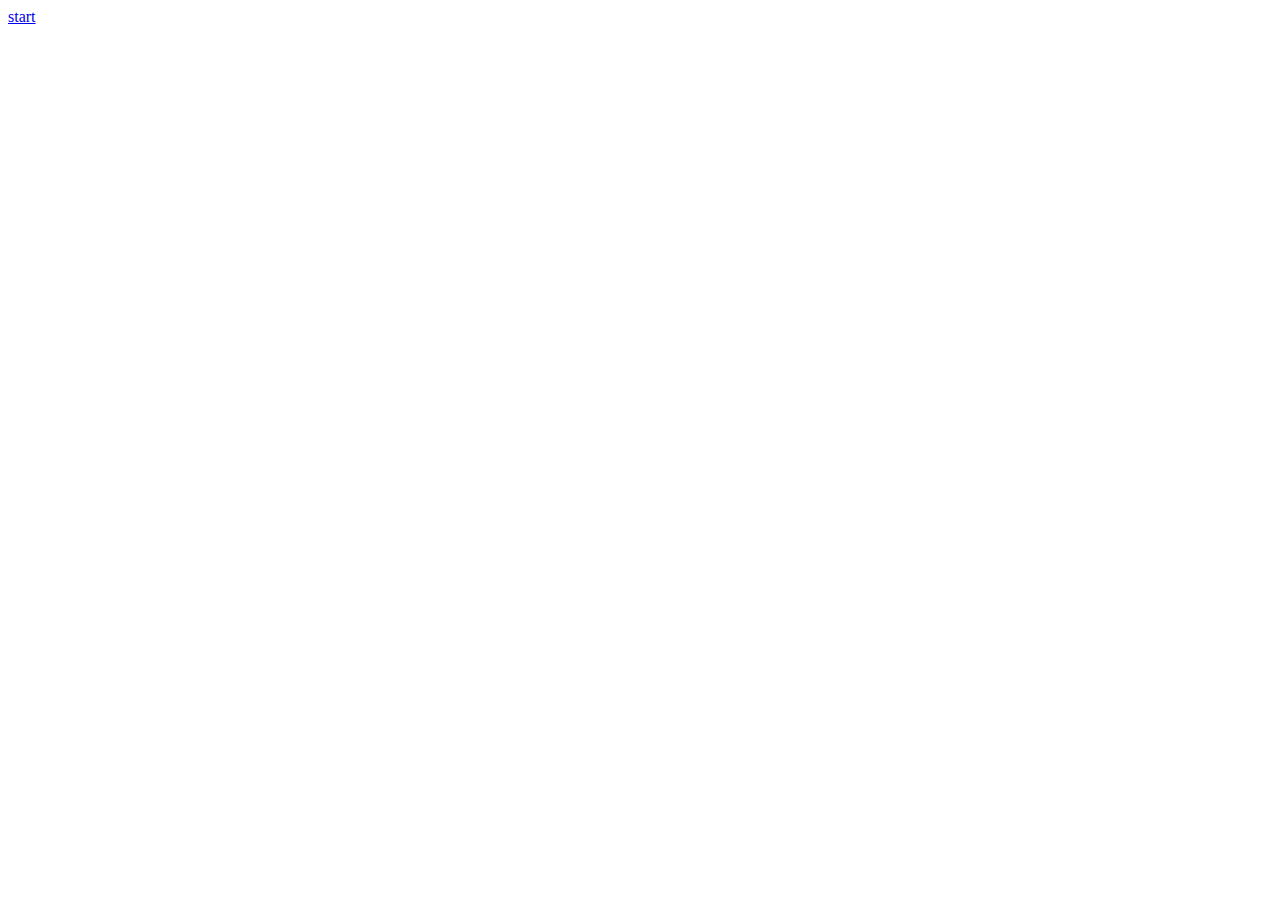
==== omoss.html @ 41fc0ff0 "secondcommit" ====
<!DOCTYPE html>
<html lang="en">
<head>
    <meta charset="UTF-8">
    <meta name="viewport" content="width=device-width, initial-scale=1.0">
    <title>Document</title>
    <link rel="stylesheet" href="css/style.css">
</head>
<body>
    <a href="index.html">start</a>
</body>
</html>
---- css/style.css ----
#container {
    display:grid;

    grid-template-areas:
    'hd hd hd hd hd hd'
    'sc sc sc sc sc sc'
    'mn mn mn mn mn mn'
    'mn mn mn mn mn mn'
    'sc sc sc sc sc sc'
}

header{
    grid-area: hd;
}

main{
    grid-area: mn;
}

section{
    grid-area: sc;
}
nav{
    
}
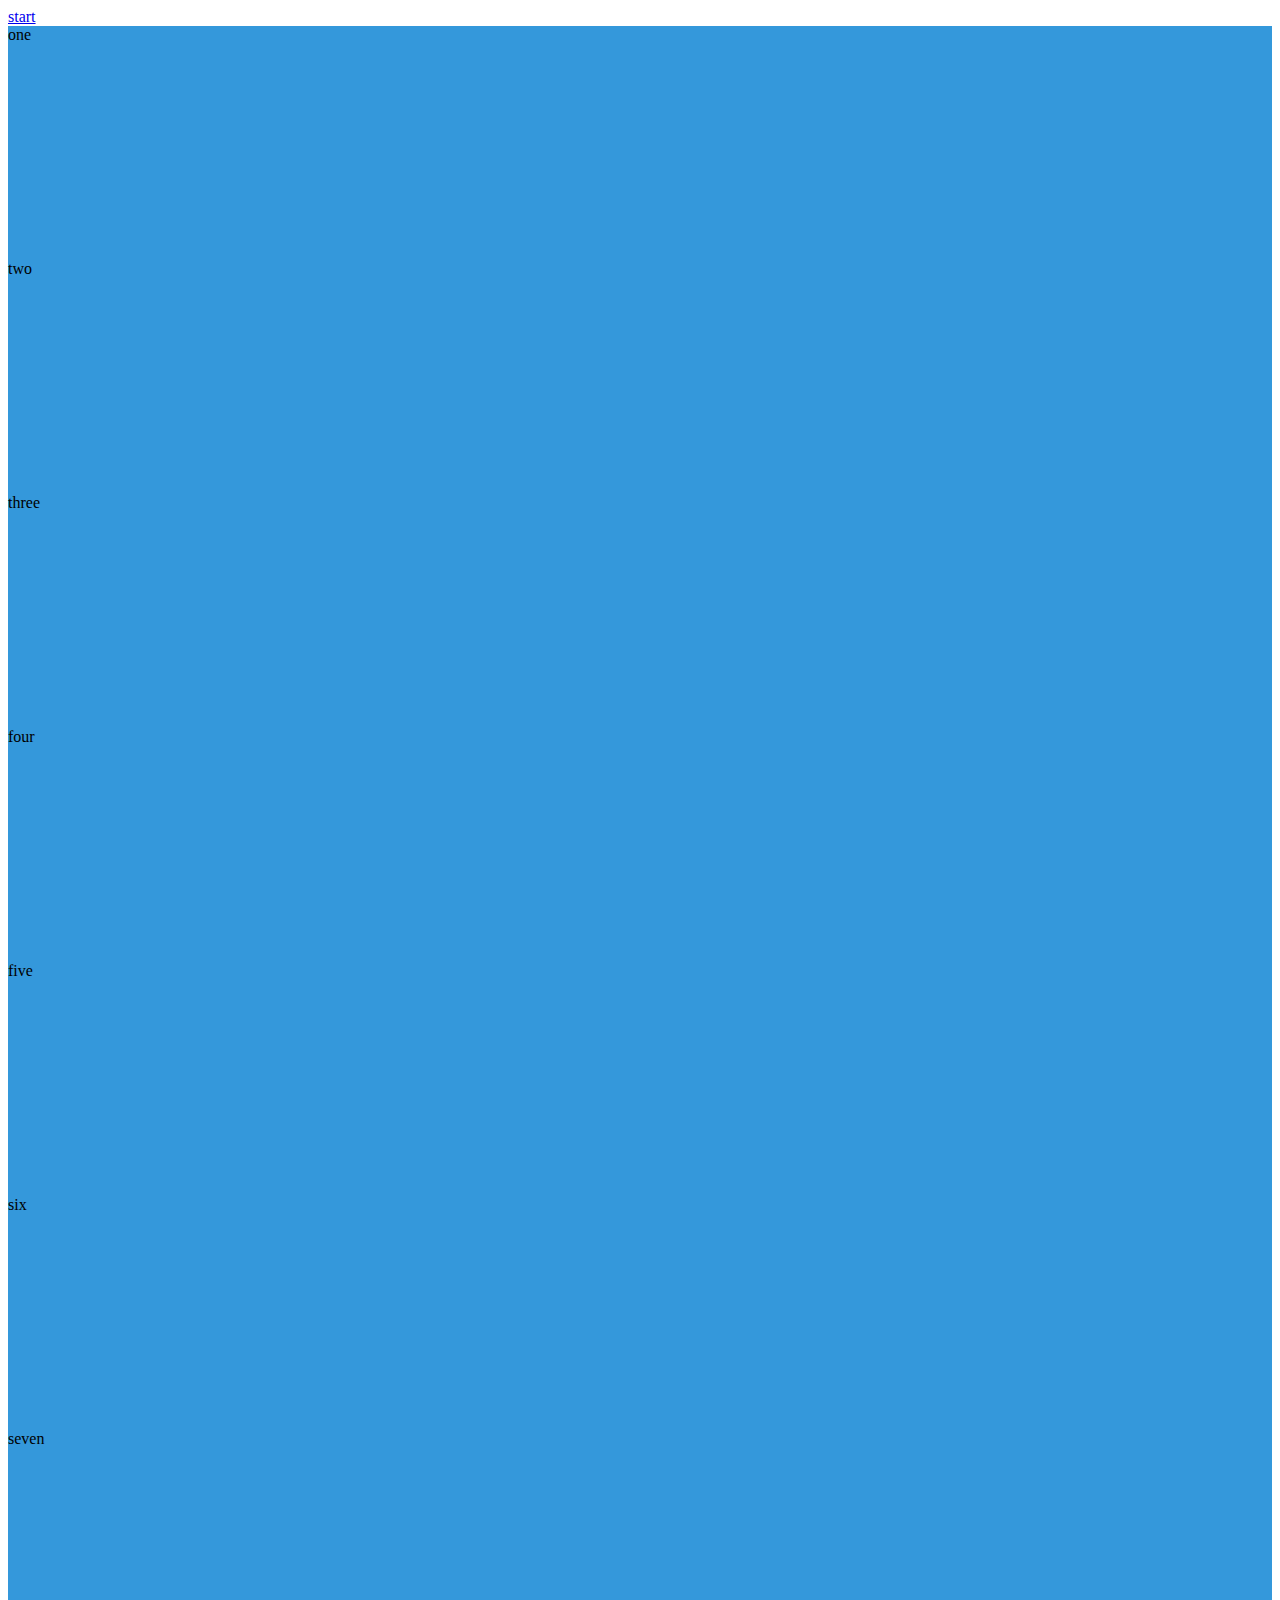
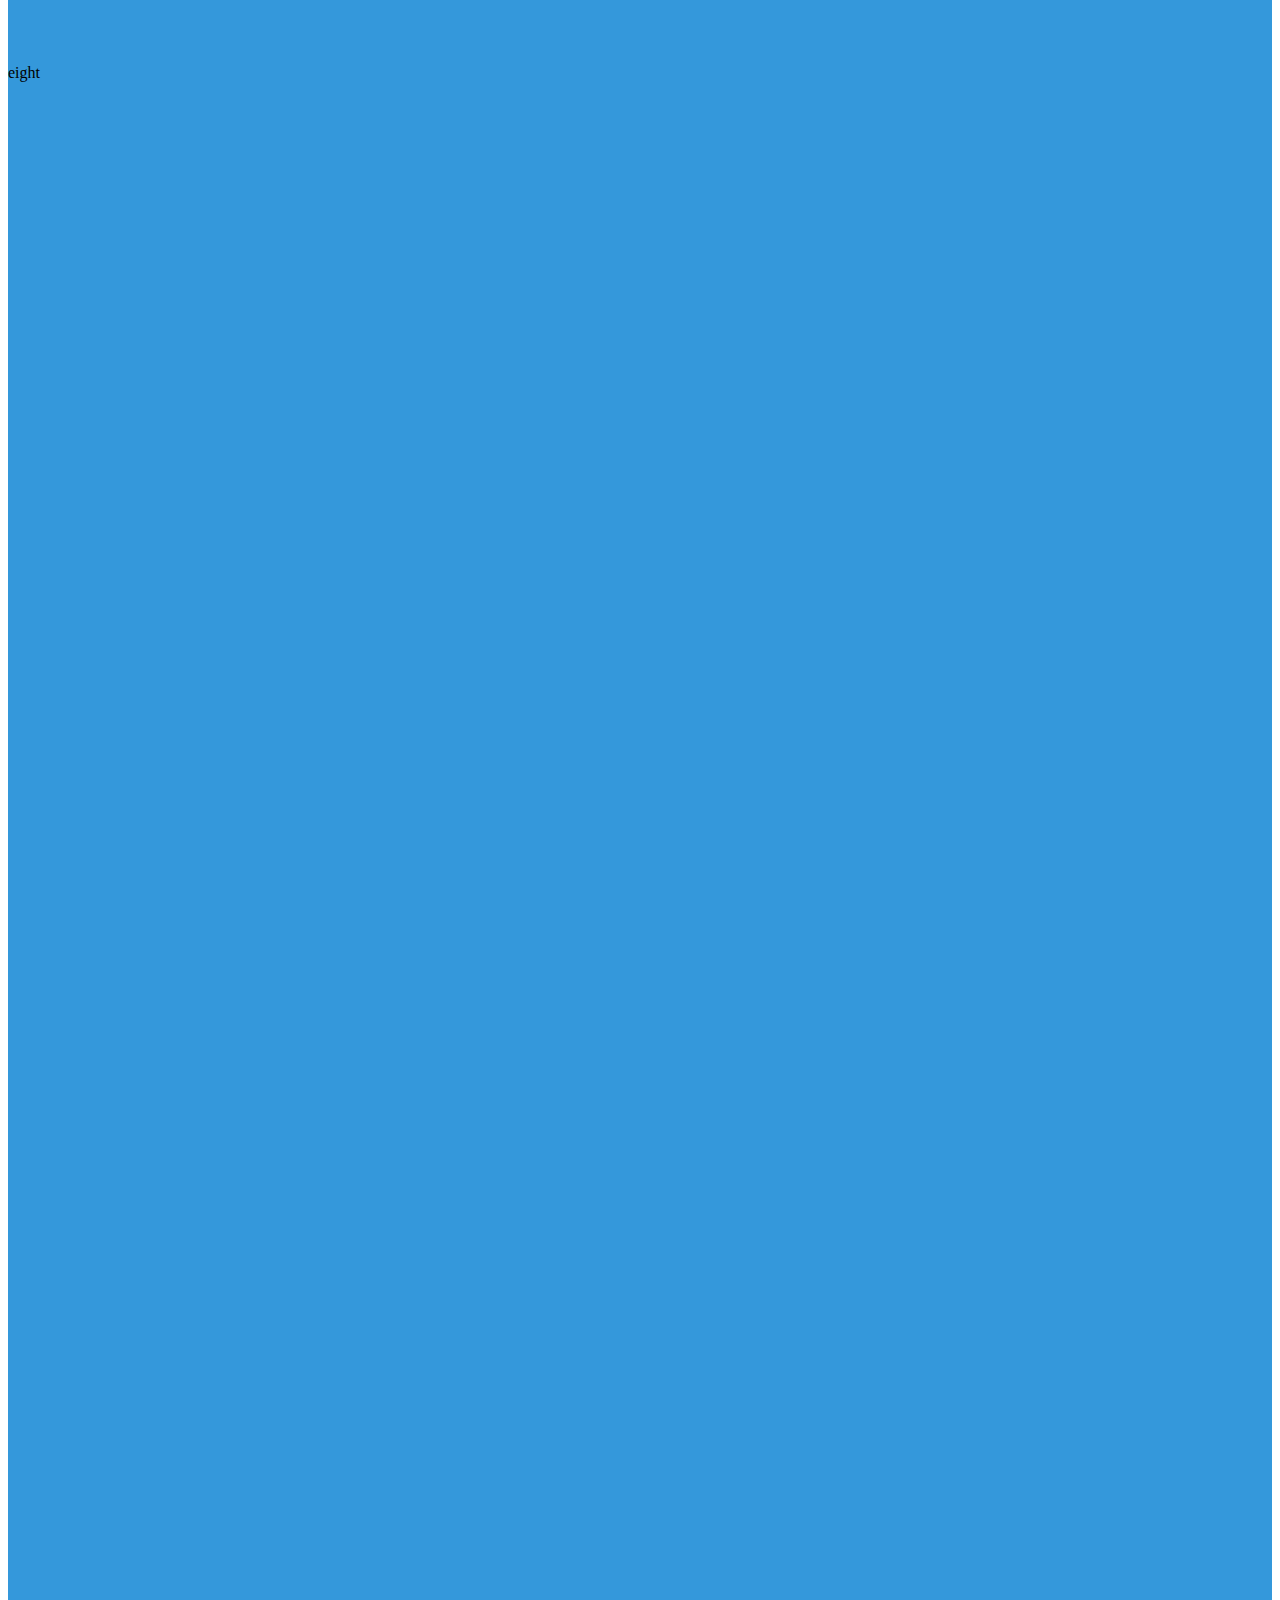
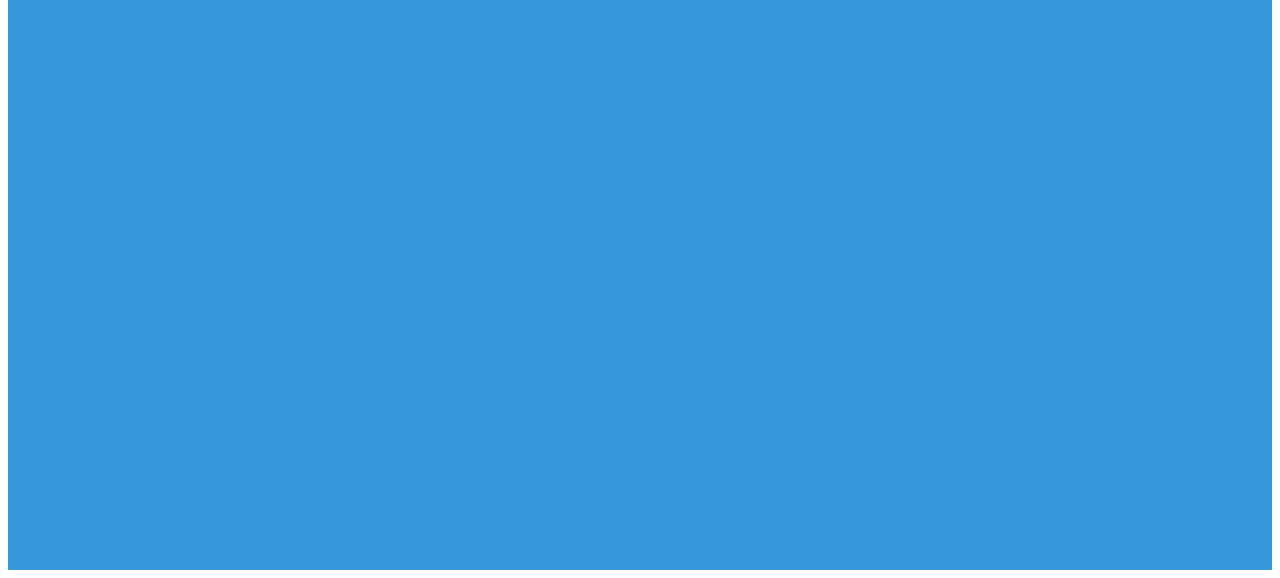
==== commit fe64c16c: "twelvth commit" ====
--- a/omoss.html
+++ b/omoss.html
@@ -8,5 +8,26 @@
 </head>
 <body>
     <a href="index.html">start</a>
+
+<div class="omosscontainer"></div>
+
+<section class="one" <h3>one</h3></section>
+<section class="two" <h3>two</h3></section>
+<section class="three" <h3>three</h3></section>
+<section class="four" <h3>four</h3></section>
+<section class="five" <h3>five</h3></section>
+<section class="six" <h3>six</h3></section>
+<section class="seven" <h3>seven</h3></section>
+<section class="eight" <h3>eight</h3></section>
+
+<section class="one" id="img1" class="img"></section>
+<section class="two" id="img2" class="img"></section>
+<section class="three" id="img3" class="img"></section>
+<section class="four" id="img4" class="img"></section>
+<section class="five" id="img5" class="img"></section>
+<section class="six" id="img6" class="img"></section>
+<section class="seven" id="img7" class="img"></section>
+<section class="eight" id="img8" class="img"></section>
+
 </body>
 </html>--- a/css/style.css
+++ b/css/style.css
@@ -1,25 +1,117 @@
 #container {
     display:grid;
-
+    min-height: 100vh;
     grid-template-areas:
     'hd hd hd hd hd hd'
     'sc sc sc sc sc sc'
     'mn mn mn mn mn mn'
     'mn mn mn mn mn mn'
-    'sc sc sc sc sc sc'
+
+    'ft ft ft ft ft ft';
+    
+    margin-right: auto;
+    margin-left: auto;
+    padding-right: 2vw;
+    padding-left: 2vw;
+    column-gap:1vh ;
+    row-gap:1vh ;
+    background-color:#1D3342;
+    
 }
 
 header{
     grid-area: hd;
+    background-color:#3498db;
+    max-height: 15vh;
+    width:100%;
+    display: flex;
 }
 
-main{
-    grid-area: mn;
+.headerbox{
+    justify-content:space-between;
+}
+nav{
+    max-height: fit-content;
+    margin: 5vw;
+    padding:5px; 
+    display: flex;
+    max-width: 50%;
+    
+}
+.navbox{
+    display: flex; justify-content: start; 
+    flex-direction: row; flex-wrap: wrap;
+    
+}
+section{
+    grid-area: sc;
+    background-color:#3498db;
+    height: 26vh;
+    width:100% ;
 }
 
-section{
-    grid-area: sc;
+main {
+    grid-area: mn;
+    background-color:#3498db;
+    height: 55vh;
+    width:100%;
 }
-nav{
+
+.mainbox{display: flex; flex-direction: row; flex-wrap: wrap; order: 2; flex: 2;
+
+}
+
+main>section3{height: fit-content;
+    max-width: 50%;
+    display: flex; 
+    flex:1; 
+    order: 2;
     
+    
+}
+main>section3{
+    
+}
+
+.droneimg{
+    max-height: 20vh;
+    max-width: 20vw;
+}
+
+.deliverybotimg{
+    max-height: 20vh;
+    max-width: 20vw;
+}
+
+.section3box{
+    display: flex;
+    flex-wrap: wrap;
+    align-self: center;
+    justify-content: center;
+}
+
+footer{
+    grid-area: ft;
+    background-color:#3498db;
+    height: 15vh;
+    width:100% ;
+}
+
+  footer > section2{
+    grid-area: sk;
+    background-color:#3498db;
+    width: 96%;
+    height: 10vh;
+}
+
+.omosscontainer{
+    grid-template-areas: 
+    'one two the four'
+    'one two the four'
+    'five six seven eight'
+    'five six seven eight';
+}
+
+img {
+
 }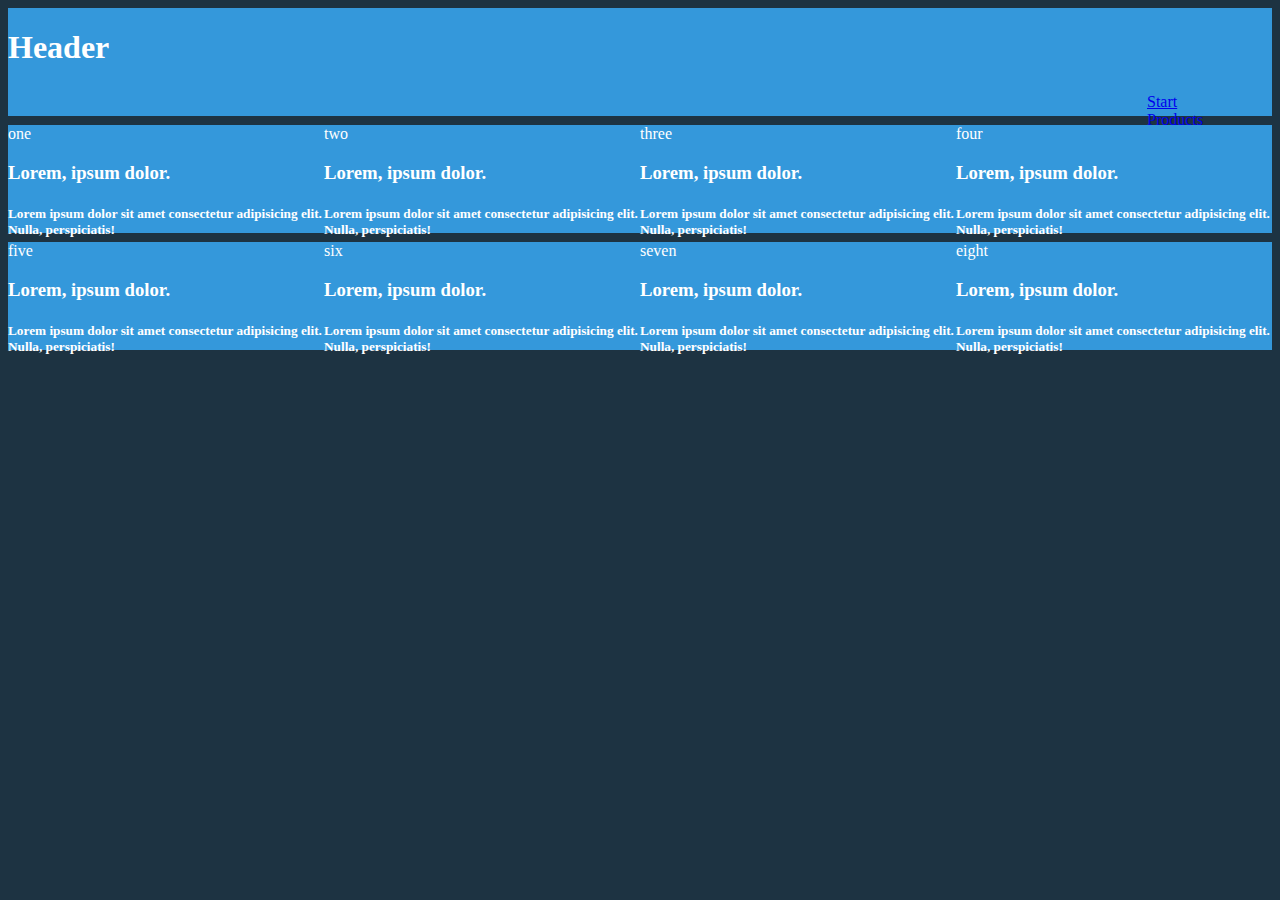
==== commit a5121c57: "thirteenthcommit" ====
--- a/omoss.html
+++ b/omoss.html
@@ -6,28 +6,40 @@
     <title>Document</title>
     <link rel="stylesheet" href="css/style.css">
 </head>
-<body>
-    <a href="index.html">start</a>
+<body class="omossbody">
 
-<div class="omosscontainer"></div>
+<div id="omosscontainer">
+    <header class="headerbox">
+        <h1>Header</h1>
+    <nav>
+      <ul>
+        <li class="navbox">
+          <a href="http://127.0.0.1:5500/kundenhar/index.html">Start </a>
+        </li>
+    
+        <li class="navbox">
+          <a href="http://127.0.0.1:5500/kundenhar/omoss.html">Products </a>
+        </li>
+    
+        <li class="navbox">
+          <a href="http://127.0.0.1:5500/kundenhar/third.html">Info </a>
+        </li>
+      </ul>
+    </nav>
+      </header>
 
-<section class="one" <h3>one</h3></section>
-<section class="two" <h3>two</h3></section>
-<section class="three" <h3>three</h3></section>
-<section class="four" <h3>four</h3></section>
-<section class="five" <h3>five</h3></section>
-<section class="six" <h3>six</h3></section>
-<section class="seven" <h3>seven</h3></section>
-<section class="eight" <h3>eight</h3></section>
 
-<section class="one" id="img1" class="img"></section>
-<section class="two" id="img2" class="img"></section>
-<section class="three" id="img3" class="img"></section>
-<section class="four" id="img4" class="img"></section>
-<section class="five" id="img5" class="img"></section>
-<section class="six" id="img6" class="img"></section>
-<section class="seven" id="img7" class="img"></section>
-<section class="eight" id="img8" class="img"></section>
 
+
+
+<section class="one" id="text1" class="text">one<h3>Lorem, ipsum dolor.</h3><h5>Lorem ipsum dolor sit amet consectetur adipisicing elit. Nulla, perspiciatis!</h5></section>
+<section class="two" id="text2" class="text">two<h3>Lorem, ipsum dolor.</h3><h5>Lorem ipsum dolor sit amet consectetur adipisicing elit. Nulla, perspiciatis!</h5></section>
+<section class="three" id="text3" class="text">three<h3>Lorem, ipsum dolor.</h3><h5>Lorem ipsum dolor sit amet consectetur adipisicing elit. Nulla, perspiciatis!</h5></section>
+<section class="four" id="text4" class="text">four<h3>Lorem, ipsum dolor.</h3><h5>Lorem ipsum dolor sit amet consectetur adipisicing elit. Nulla, perspiciatis!</h5></section>
+<section class="five" id="text5" class="text">five<h3>Lorem, ipsum dolor.</h3><h5>Lorem ipsum dolor sit amet consectetur adipisicing elit. Nulla, perspiciatis!</h5></section>
+<section class="six" id="text6" class="text">six<h3>Lorem, ipsum dolor.</h3><h5>Lorem ipsum dolor sit amet consectetur adipisicing elit. Nulla, perspiciatis!</h5></section>
+<section class="seven" id="text7" class="text">seven<h3>Lorem, ipsum dolor.</h3><h5>Lorem ipsum dolor sit amet consectetur adipisicing elit. Nulla, perspiciatis!</h5></section>
+<section class="eight" id="text8" class="text">eight<h3>Lorem, ipsum dolor.</h3><h5>Lorem ipsum dolor sit amet consectetur adipisicing elit. Nulla, perspiciatis!</h5></section>
+</div>
 </body>
 </html>--- a/css/style.css
+++ b/css/style.css
@@ -16,7 +16,7 @@
     column-gap:1vh ;
     row-gap:1vh ;
     background-color:#1D3342;
-    
+
 }
 
 header{
@@ -43,7 +43,7 @@
     flex-direction: row; flex-wrap: wrap;
     
 }
-section{
+.indexsection{
     grid-area: sc;
     background-color:#3498db;
     height: 26vh;
@@ -104,14 +104,49 @@
     height: 10vh;
 }
 
-.omosscontainer{
+#omosscontainer{
+    display: grid;
+
     grid-template-areas: 
-    'one two the four'
-    'one two the four'
-    'five six seven eight'
+    'hd hd hd hd'
+    'one two three four'
+    'img1 img2 img3 img4'
     'five six seven eight';
+    grid-template-columns: 25% 25% 25% 25%;
+    grid-template-rows: 25% 25% 25% 25%;
+    row-gap: 1vh;
 }
 
-img {
+.omossbody {
+    color: white;
+    background-color: #1D3342;
+}
 
+.one {
+    background-color: #3498db;
+}
+
+.two {
+    background-color: #3498db;
+}
+.three {
+    background-color: #3498db;
+}
+.four {
+    background-color: #3498db;
+}
+.five {
+    background-color: #3498db;
+}
+.six {
+    background-color: #3498db;
+}
+.seven {
+    background-color: #3498db;
+}
+.eight {
+    background-color: #3498db;
+}
+.img{
+    
 }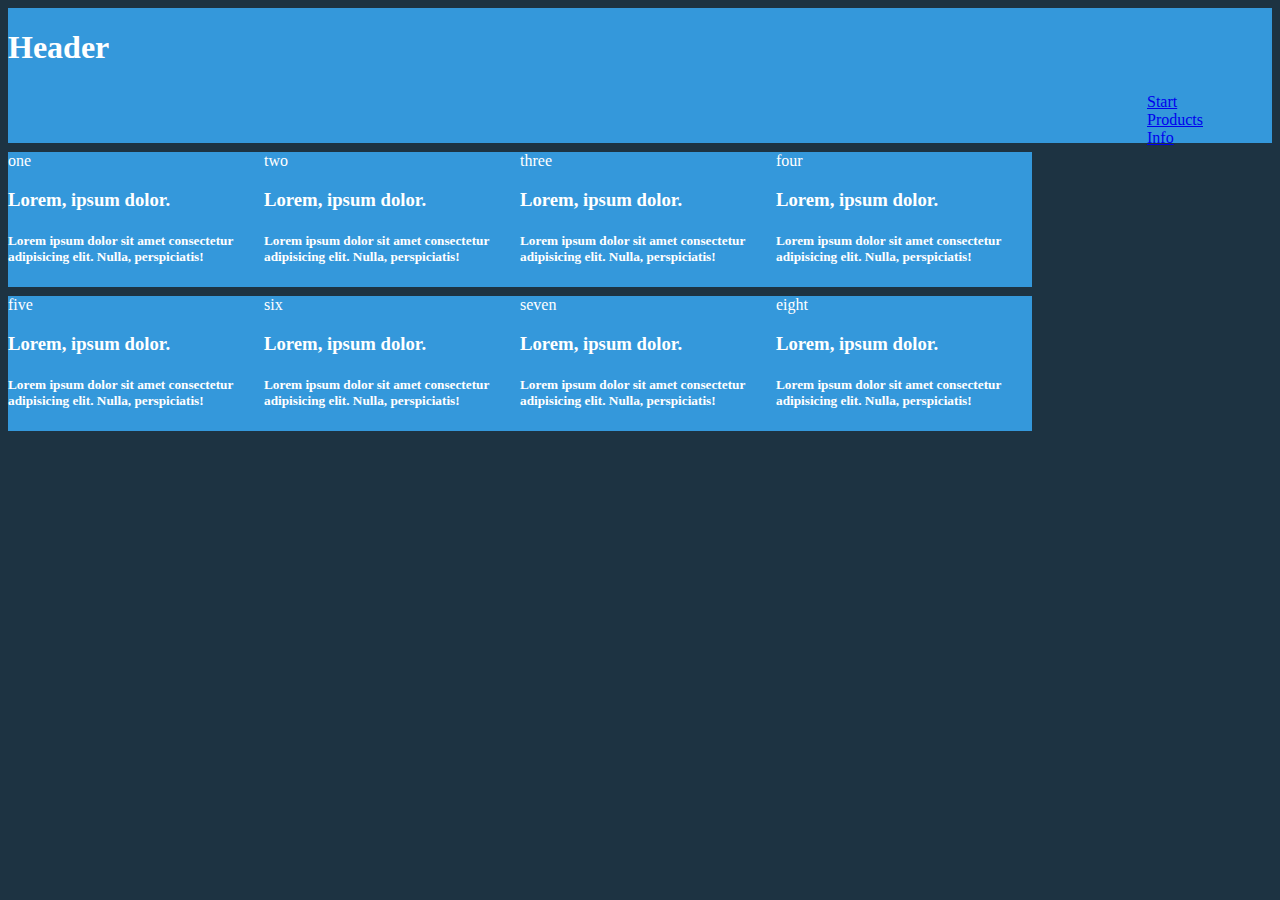
==== commit ce09c381: "fourteenthcommit" ====
--- a/omoss.html
+++ b/omoss.html
@@ -13,15 +13,15 @@
         <h1>Header</h1>
     <nav>
       <ul>
-        <li class="navbox">
+        <li class="navbox" id="kundenhar">
           <a href="http://127.0.0.1:5500/kundenhar/index.html">Start </a>
         </li>
     
-        <li class="navbox">
+        <li class="navbox" id="products">
           <a href="http://127.0.0.1:5500/kundenhar/omoss.html">Products </a>
         </li>
     
-        <li class="navbox">
+        <li class="navbox" id="info">
           <a href="http://127.0.0.1:5500/kundenhar/third.html">Info </a>
         </li>
       </ul>
@@ -31,6 +31,15 @@
 
 
 
+
+<section class="one" id="img1" class="img"></section>
+<section class="two" id="img2" class="img"></section>
+<section class="three" id="img3" class="img"></section>
+<section class="four" id="img4" class="img"></section>
+<section class="five" id="img5" class="img"></section>
+<section class="six" id="img6" class="img"></section>
+<section class="seven" id="img7" class="img"><img ></section>
+<section class="eight" id="img8" class="img"></section>
 
 <section class="one" id="text1" class="text">one<h3>Lorem, ipsum dolor.</h3><h5>Lorem ipsum dolor sit amet consectetur adipisicing elit. Nulla, perspiciatis!</h5></section>
 <section class="two" id="text2" class="text">two<h3>Lorem, ipsum dolor.</h3><h5>Lorem ipsum dolor sit amet consectetur adipisicing elit. Nulla, perspiciatis!</h5></section>
--- a/css/style.css
+++ b/css/style.css
@@ -104,9 +104,14 @@
     height: 10vh;
 }
 
+.omossbody {
+    color: white;
+    background-color: #1D3342;
+}
 #omosscontainer{
     display: grid;
-
+    display: flex;
+    flex-wrap: wrap;
     grid-template-areas: 
     'hd hd hd hd'
     'one two three four'
@@ -115,38 +120,50 @@
     grid-template-columns: 25% 25% 25% 25%;
     grid-template-rows: 25% 25% 25% 25%;
     row-gap: 1vh;
+    flex-direction: row;
 }
 
-.omossbody {
-    color: white;
-    background-color: #1D3342;
-}
+
 
 .one {
     background-color: #3498db;
+    max-width: 20vw;
+    grid-area:one;
 }
 
 .two {
     background-color: #3498db;
+    max-width: 20vw;
+    grid-area:two;
 }
 .three {
     background-color: #3498db;
+    max-width: 20vw;
+    grid-area: three;
 }
 .four {
     background-color: #3498db;
+    max-width: 20vw;
+    grid-area: four;
 }
 .five {
     background-color: #3498db;
+    max-width: 20vw;
+    grid-area: five;
 }
 .six {
     background-color: #3498db;
+    max-width: 20vw;
+    grid-area: six;
 }
 .seven {
     background-color: #3498db;
+    max-width: 20vw;
+    grid-area: seven;
 }
+
 .eight {
     background-color: #3498db;
-}
-.img{
-    
+    max-width: 20vw;
+    grid-area: eight;
 }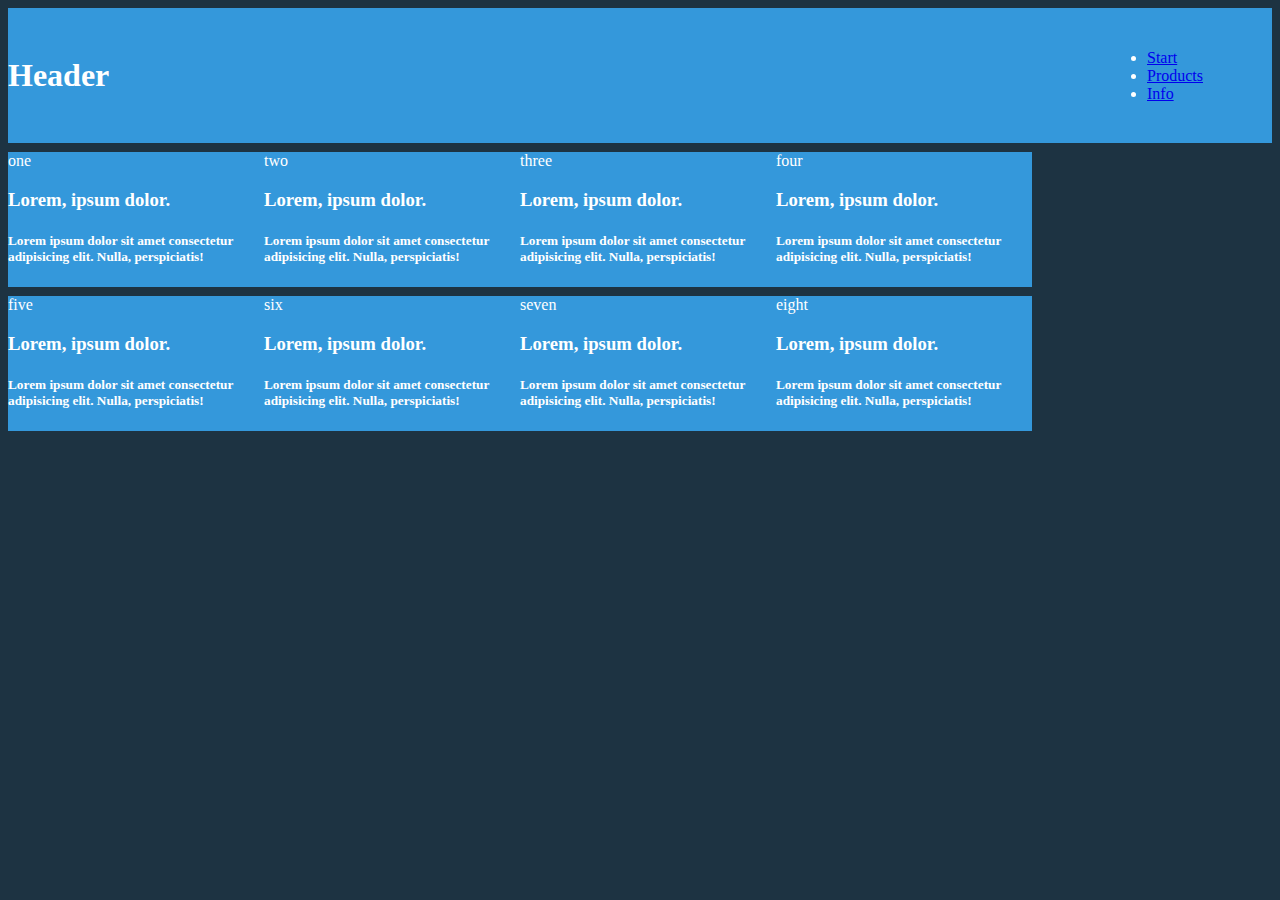
==== commit a9f43295: "fifteenthcommit" ====
--- a/omoss.html
+++ b/omoss.html
@@ -11,9 +11,9 @@
 <div id="omosscontainer">
     <header class="headerbox">
         <h1>Header</h1>
-    <nav>
+    <nav class="nav">
       <ul>
-        <li class="navbox" id="kundenhar">
+        <li class="navbox" id="start">
           <a href="http://127.0.0.1:5500/kundenhar/index.html">Start </a>
         </li>
     
--- a/css/style.css
+++ b/css/style.css
@@ -1,3 +1,5 @@
+@import url('https://fonts.googleapis.com/css2?family=Cinzel&family=Genos:ital,wght@1,300&family=Noto+Sans:ital,wght@0,100;0,300;1,100&family=Sofia+Sans+Semi+Condensed:ital,wght@0,200;1,100;1,300;1,400&family=Ysabeau+Infant&family=Ysabeau+Office:wght@100;200;300&family=Ysabeau:wght@400;500&display=swap');
+
 #container {
     display:grid;
     min-height: 100vh;
@@ -25,22 +27,27 @@
     max-height: 15vh;
     width:100%;
     display: flex;
+    font-family:  ;
 }
 
 .headerbox{
     justify-content:space-between;
+    align-items: center;
 }
-nav{
+.nav{
     max-height: fit-content;
     margin: 5vw;
     padding:5px; 
     display: flex;
     max-width: 50%;
+    display: flex; 
+    justify-content: start; 
+    flex-direction: row;
     
 }
+
 .navbox{
-    display: flex; justify-content: start; 
-    flex-direction: row; flex-wrap: wrap;
+    
     
 }
 .indexsection{
@@ -108,6 +115,7 @@
     color: white;
     background-color: #1D3342;
 }
+
 #omosscontainer{
     display: grid;
     display: flex;
@@ -122,8 +130,6 @@
     row-gap: 1vh;
     flex-direction: row;
 }
-
-
 
 .one {
     background-color: #3498db;
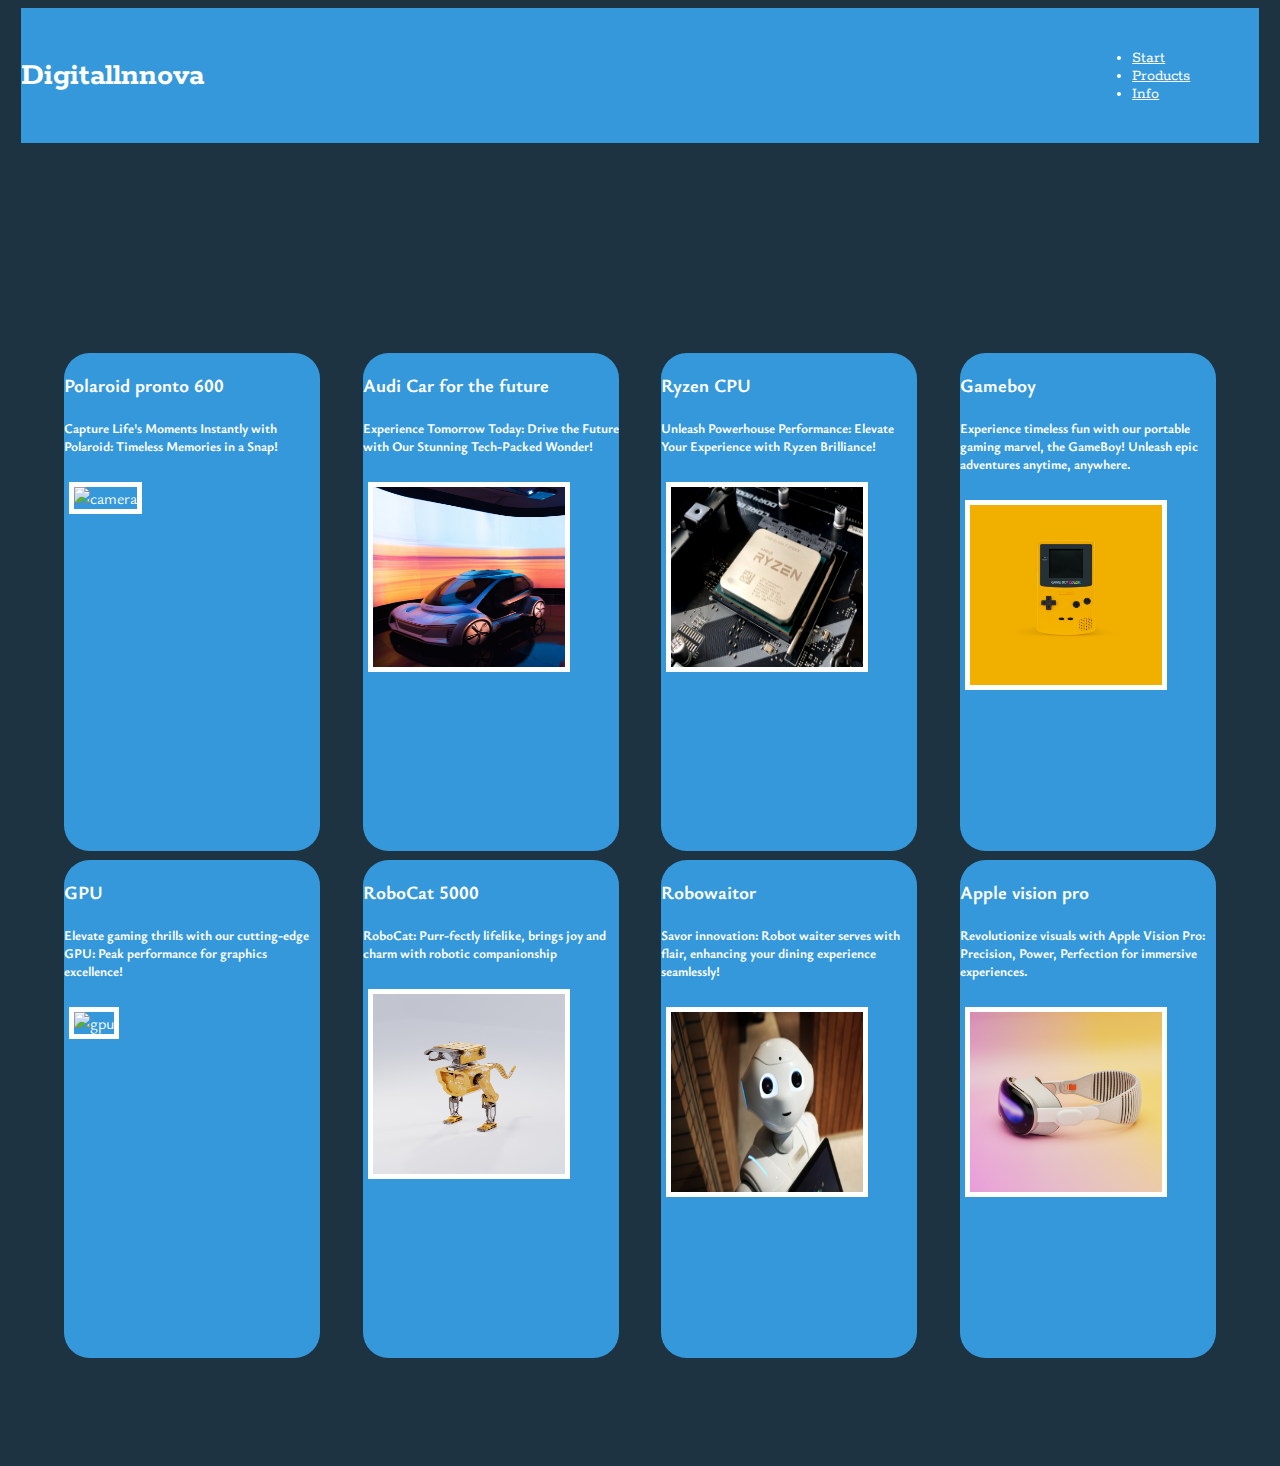
==== commit 96c4f7a5: "seventeenthcommit" ====
--- a/omoss.html
+++ b/omoss.html
@@ -10,19 +10,19 @@
 
 <div id="omosscontainer">
     <header class="headerbox">
-        <h1>Header</h1>
+        <h1>Digitallnnova</h1>
     <nav class="nav">
       <ul>
         <li class="navbox" id="start">
-          <a href="http://127.0.0.1:5500/kundenhar/index.html">Start </a>
+          <a class="a" href="http://127.0.0.1:5500/kundenhar/index.html">Start </a>
         </li>
     
         <li class="navbox" id="products">
-          <a href="http://127.0.0.1:5500/kundenhar/omoss.html">Products </a>
+          <a class="a" href="http://127.0.0.1:5500/kundenhar/omoss.html">Products </a>
         </li>
     
         <li class="navbox" id="info">
-          <a href="http://127.0.0.1:5500/kundenhar/third.html">Info </a>
+          <a class="a" href="http://127.0.0.1:5500/kundenhar/third.html">Info </a>
         </li>
       </ul>
     </nav>
@@ -41,14 +41,14 @@
 <section class="seven" id="img7" class="img"><img ></section>
 <section class="eight" id="img8" class="img"></section>
 
-<section class="one" id="text1" class="text">one<h3>Lorem, ipsum dolor.</h3><h5>Lorem ipsum dolor sit amet consectetur adipisicing elit. Nulla, perspiciatis!</h5></section>
-<section class="two" id="text2" class="text">two<h3>Lorem, ipsum dolor.</h3><h5>Lorem ipsum dolor sit amet consectetur adipisicing elit. Nulla, perspiciatis!</h5></section>
-<section class="three" id="text3" class="text">three<h3>Lorem, ipsum dolor.</h3><h5>Lorem ipsum dolor sit amet consectetur adipisicing elit. Nulla, perspiciatis!</h5></section>
-<section class="four" id="text4" class="text">four<h3>Lorem, ipsum dolor.</h3><h5>Lorem ipsum dolor sit amet consectetur adipisicing elit. Nulla, perspiciatis!</h5></section>
-<section class="five" id="text5" class="text">five<h3>Lorem, ipsum dolor.</h3><h5>Lorem ipsum dolor sit amet consectetur adipisicing elit. Nulla, perspiciatis!</h5></section>
-<section class="six" id="text6" class="text">six<h3>Lorem, ipsum dolor.</h3><h5>Lorem ipsum dolor sit amet consectetur adipisicing elit. Nulla, perspiciatis!</h5></section>
-<section class="seven" id="text7" class="text">seven<h3>Lorem, ipsum dolor.</h3><h5>Lorem ipsum dolor sit amet consectetur adipisicing elit. Nulla, perspiciatis!</h5></section>
-<section class="eight" id="text8" class="text">eight<h3>Lorem, ipsum dolor.</h3><h5>Lorem ipsum dolor sit amet consectetur adipisicing elit. Nulla, perspiciatis!</h5></section>
+<section class="one" id="text1" class="text"><h3>Polaroid pronto 600</h3><h5>Capture Life's Moments Instantly with Polaroid: Timeless Memories in a Snap!</h5><img src="img/camera.jpg" alt="camera" style="border: 5px solid rgb(255, 255, 255); margin: 5px;"></section>
+<section class="two" id="text2" class="text"><h3>Audi Car for the future</h3><h5>Experience Tomorrow Today: Drive the Future with Our Stunning Tech-Packed Wonder!</h5><img src="img/car.jpg" alt="car" style="border: 5px solid rgb(255, 255, 255); margin: 5px;"></section>
+<section class="three" id="text3" class="text"><h3>Ryzen CPU</h3><h5>Unleash Powerhouse Performance: Elevate Your Experience with Ryzen Brilliance!</h5><img src="img/cpu.jpg" alt="cpu" style="border: 5px solid rgb(255, 255, 255); margin: 5px;"></section>
+<section class="four" id="text4" class="text"><h3>Gameboy</h3><h5>Experience timeless fun with our portable gaming marvel, the GameBoy! Unleash epic adventures anytime, anywhere.</h5><img src="img/gameboy.jpg" alt="gameboy" style="border: 5px solid rgb(255, 255, 255); margin: 5px;"></section>
+<section class="five" id="text5" class="text"><h3>GPU</h3><h5>Elevate gaming thrills with our cutting-edge GPU: Peak performance for graphics excellence!</h5><img src="img/gpu.jpg" alt="gpu" style="border: 5px solid rgb(255, 255, 255); margin: 5px;"></section>
+<section class="six" id="text6" class="text"><h3>RoboCat 5000</h3><h5>RoboCat: Purr-fectly lifelike, brings joy and charm with robotic companionship</h5><img src="img/pet.jpg" alt="robocat" style="border: 5px solid rgb(255, 255, 255); margin: 5px;"></section>
+<section class="seven" id="text7" class="text"><h3>Robowaitor</h3><h5>Savor innovation: Robot waiter serves with flair, enhancing your dining experience seamlessly!</h5><img src="img/robot.jpg" alt="robowaitor" style="border: 5px solid rgb(255, 255, 255); margin: 5px;"></section>
+<section class="eight" id="text8" class="text"><h3>Apple vision pro</h3><h5>Revolutionize visuals with Apple Vision Pro: Precision, Power, Perfection for immersive experiences.</h5><img src="img/visionpro.jpg" alt="visionpro" style="border: 5px solid rgb(255, 255, 255); margin: 5px;"></section>
 </div>
 </body>
 </html>--- a/css/style.css
+++ b/css/style.css
@@ -1,5 +1,6 @@
-@import url('https://fonts.googleapis.com/css2?family=Cinzel&family=Genos:ital,wght@1,300&family=Noto+Sans:ital,wght@0,100;0,300;1,100&family=Sofia+Sans+Semi+Condensed:ital,wght@0,200;1,100;1,300;1,400&family=Ysabeau+Infant&family=Ysabeau+Office:wght@100;200;300&family=Ysabeau:wght@400;500&display=swap');
-
+@import url('https://fonts.googleapis.com/css2?family=Rokkitt:wght@200&display=swap');
+@import url('https://fonts.googleapis.com/css2?family=Advent+Pro:wght@200&display=swap');
+@import url('https://fonts.googleapis.com/css2?family=Ysabeau+Office:wght@100&display=swap');
 #container {
     display:grid;
     min-height: 100vh;
@@ -13,13 +14,11 @@
     
     margin-right: auto;
     margin-left: auto;
-    padding-right: 2vw;
-    padding-left: 2vw;
+    padding-right: 1vw;
+    padding-left: 1vw;
     column-gap:1vh ;
     row-gap:1vh ;
-    background-color:#1D3342;
-
-}
+    background-color:#1D3342;}
 
 header{
     grid-area: hd;
@@ -27,7 +26,7 @@
     max-height: 15vh;
     width:100%;
     display: flex;
-    font-family:  ;
+    font-family: rokkitt;
 }
 
 .headerbox{
@@ -43,18 +42,27 @@
     display: flex; 
     justify-content: start; 
     flex-direction: row;
-    
+    color: #E0A653;
 }
 
 .navbox{
-    
-    
+    color: #ffffff;
+}
+
+.a{
+    color: #ffffff;
+}
+
+.indexbody{
+    color: white;
+    background-color: #1D3342;
 }
 .indexsection{
     grid-area: sc;
     background-color:#3498db;
     height: 26vh;
     width:100% ;
+    font-family:ysabeau office;
 }
 
 main {
@@ -62,19 +70,27 @@
     background-color:#3498db;
     height: 55vh;
     width:100%;
+    font-family:ysabeau office;
+    flex-wrap: wrap;
+    align-items: center;
+    align-content: ;
 }
 
 .mainbox{display: flex; flex-direction: row; flex-wrap: wrap; order: 2; flex: 2;
 
 }
 
-main>section3{height: fit-content;
+main>section3
+{max-height:50vh;
     max-width: 50%;
     display: flex; 
     flex:1; 
     order: 2;
-    
-    
+    justify-content:space-evenly;
+    flex-wrap: wrap;
+    flex-direction: column; 
+    
+    align-items: end;
 }
 main>section3{
     
@@ -83,6 +99,8 @@
 .droneimg{
     max-height: 20vh;
     max-width: 20vw;
+    display: flex;
+   
 }
 
 .deliverybotimg{
@@ -102,6 +120,7 @@
     background-color:#3498db;
     height: 15vh;
     width:100% ;
+    font-family:ysabeau office;
 }
 
   footer > section2{
@@ -109,6 +128,7 @@
     background-color:#3498db;
     width: 96%;
     height: 10vh;
+    
 }
 
 .omossbody {
@@ -129,47 +149,124 @@
     grid-template-rows: 25% 25% 25% 25%;
     row-gap: 1vh;
     flex-direction: row;
+    margin-right: auto;
+    margin-left: auto;
+    min-height: 150vh;
+    min-width: 100vh;
+    justify-content: space-evenly;
+    padding-bottom: 6vh;
+    margin-bottom: 6vh;
+    text-align: start;
+    text-align: justify 1;
+    padding-right: 1vw;
+    padding-left: 1vw;
 }
 
 .one {
     background-color: #3498db;
     max-width: 20vw;
     grid-area:one;
+    font-family: ysabeau office;
+    border-radius: 2vw;
+    max-height: 60vh;
+    
+    
+}
+.one>img {
+    max-height: 20vh;
+    width: 15vw;
+    height:20vh
+    
 }
 
 .two {
     background-color: #3498db;
     max-width: 20vw;
     grid-area:two;
-}
+    font-family: ysabeau office;
+    border-radius: 2vw;  
+}
+.two>img {
+    max-height: 20vh;
+    width: 15vw;
+    height:20vh
+}
+
 .three {
     background-color: #3498db;
     max-width: 20vw;
     grid-area: three;
-}
+    font-family: ysabeau office;
+    border-radius:2vw;    
+}
+.three>img {
+    max-height: 20vh;
+    width: 15vw;
+    height:20vh
+}
+
 .four {
     background-color: #3498db;
     max-width: 20vw;
     grid-area: four;
-}
+    font-family: ysabeau office;
+    border-radius: 2vw;
+}
+.four>img {
+    max-height: 20vh;
+    width: 15vw;
+    height:20vh
+}
+
 .five {
     background-color: #3498db;
     max-width: 20vw;
     grid-area: five;
-}
+    font-family:ysabeau office;
+    border-radius: 2vw;
+}
+.five>img {
+    max-height: 20vh;
+    max-width: 15vw;
+    height:20vh
+    
+}
+
 .six {
     background-color: #3498db;
     max-width: 20vw;
     grid-area: six;
-}
+    font-family: ysabeau office;
+    border-radius: 2vw;
+}
+.six>img {
+    max-height: 20vh;
+    width: 15vw;
+    height:20vh
+}
+
 .seven {
     background-color: #3498db;
     max-width: 20vw;
     grid-area: seven;
+    font-family: ysabeau office;
+    border-radius: 2vw;
+}
+.seven>img {
+    max-height: 20vh;
+    max-width: 15vw;
+    height:20vh
 }
 
 .eight {
     background-color: #3498db;
     max-width: 20vw;
     grid-area: eight;
-}+    font-family: ysabeau office;
+    border-radius: 2vw;
+}
+.eight>img {
+    max-height: 20vh;
+    width: 15vw;
+    height:20vh
+}
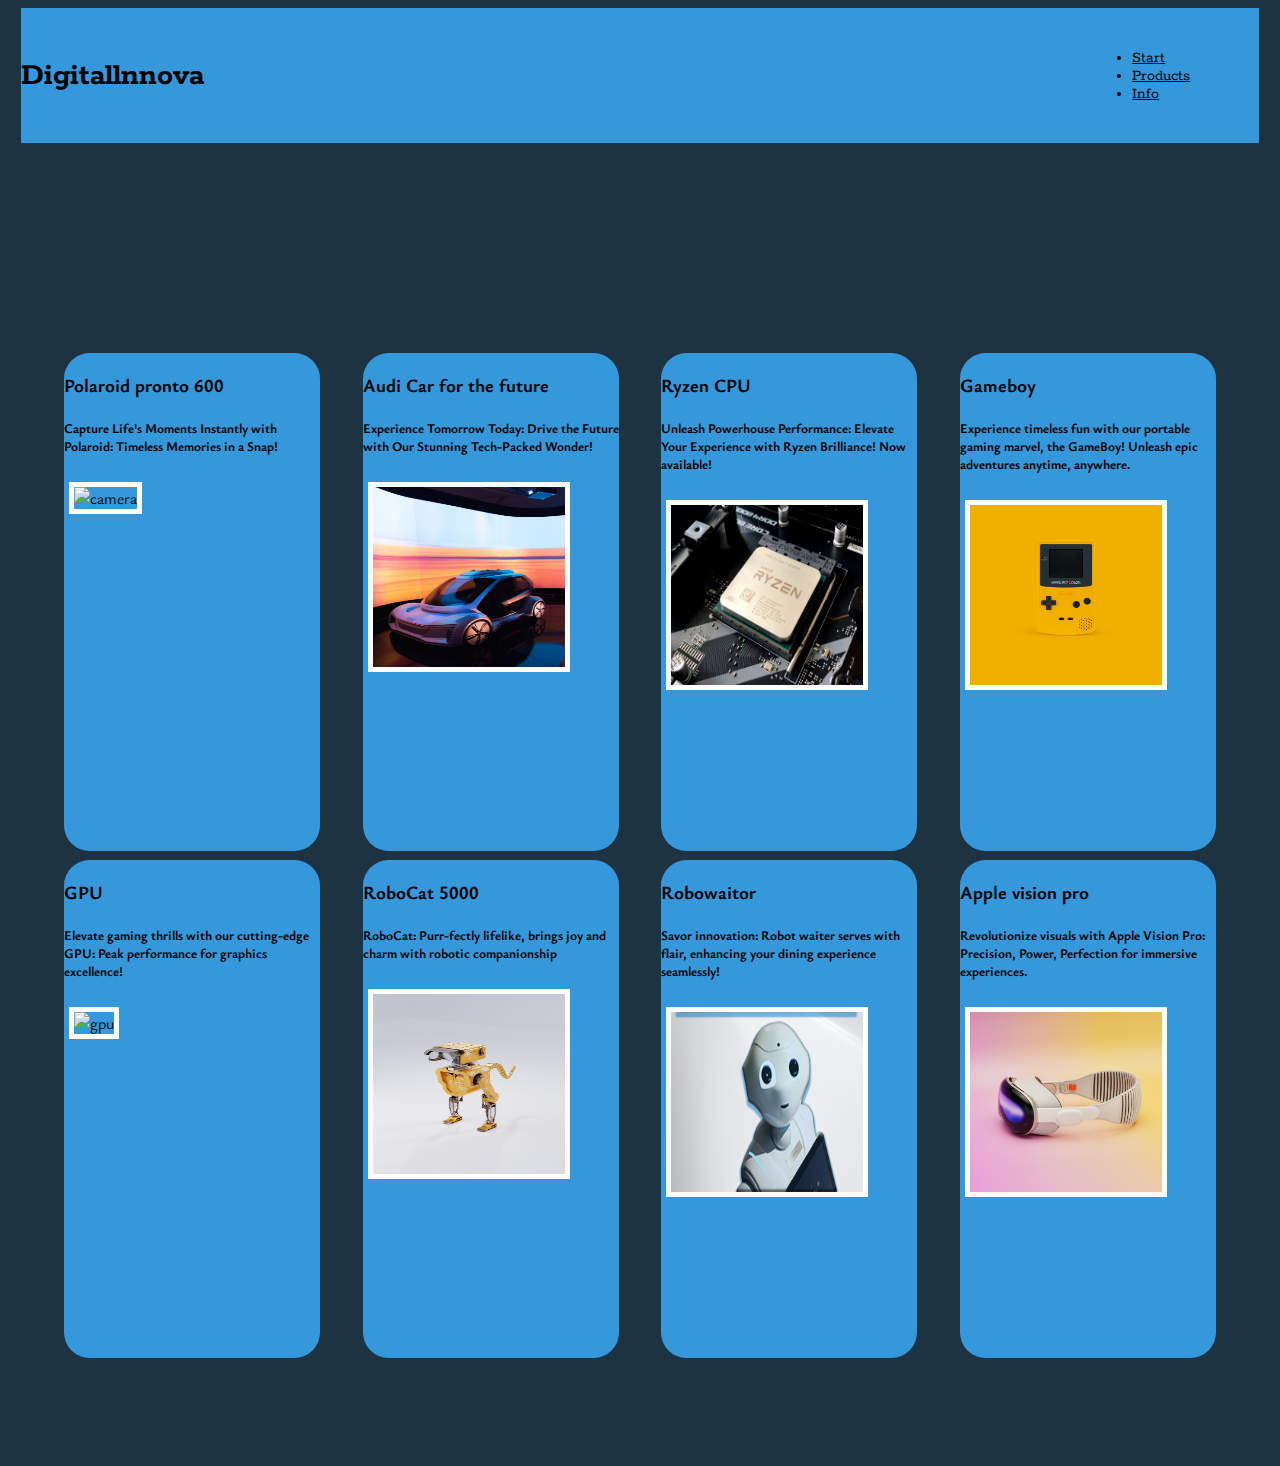
==== commit 47c66a0f: "nineteenthcommit" ====
--- a/omoss.html
+++ b/omoss.html
@@ -43,11 +43,11 @@
 
 <section class="one" id="text1" class="text"><h3>Polaroid pronto 600</h3><h5>Capture Life's Moments Instantly with Polaroid: Timeless Memories in a Snap!</h5><img src="img/camera.jpg" alt="camera" style="border: 5px solid rgb(255, 255, 255); margin: 5px;"></section>
 <section class="two" id="text2" class="text"><h3>Audi Car for the future</h3><h5>Experience Tomorrow Today: Drive the Future with Our Stunning Tech-Packed Wonder!</h5><img src="img/car.jpg" alt="car" style="border: 5px solid rgb(255, 255, 255); margin: 5px;"></section>
-<section class="three" id="text3" class="text"><h3>Ryzen CPU</h3><h5>Unleash Powerhouse Performance: Elevate Your Experience with Ryzen Brilliance!</h5><img src="img/cpu.jpg" alt="cpu" style="border: 5px solid rgb(255, 255, 255); margin: 5px;"></section>
+<section class="three" id="text3" class="text"><h3>Ryzen CPU</h3><h5>Unleash Powerhouse Performance: Elevate Your Experience with Ryzen Brilliance! Now available!</h5><img src="img/cpu.jpg" alt="cpu" style="border: 5px solid rgb(255, 255, 255); margin: 5px;"></section>
 <section class="four" id="text4" class="text"><h3>Gameboy</h3><h5>Experience timeless fun with our portable gaming marvel, the GameBoy! Unleash epic adventures anytime, anywhere.</h5><img src="img/gameboy.jpg" alt="gameboy" style="border: 5px solid rgb(255, 255, 255); margin: 5px;"></section>
-<section class="five" id="text5" class="text"><h3>GPU</h3><h5>Elevate gaming thrills with our cutting-edge GPU: Peak performance for graphics excellence!</h5><img src="img/gpu.jpg" alt="gpu" style="border: 5px solid rgb(255, 255, 255); margin: 5px;"></section>
+<section class="five" id="text5" class="text"><h3>GPU</h3><h5>Elevate gaming thrills with our cutting-edge GPU: Peak performance for graphics excellence! </h5><img src="img/gpu.jpg" alt="gpu" style="border: 5px solid rgb(255, 255, 255); margin: 5px;"></section>
 <section class="six" id="text6" class="text"><h3>RoboCat 5000</h3><h5>RoboCat: Purr-fectly lifelike, brings joy and charm with robotic companionship</h5><img src="img/pet.jpg" alt="robocat" style="border: 5px solid rgb(255, 255, 255); margin: 5px;"></section>
-<section class="seven" id="text7" class="text"><h3>Robowaitor</h3><h5>Savor innovation: Robot waiter serves with flair, enhancing your dining experience seamlessly!</h5><img src="img/robot.jpg" alt="robowaitor" style="border: 5px solid rgb(255, 255, 255); margin: 5px;"></section>
+<section class="seven" id="text7" class="text"><h3>Robowaitor</h3><h5>Savor innovation: Robot waiter serves with flair, enhancing your dining experience seamlessly!</h5><img src="img/Robotwaitor.png" alt="robowaitor" style="border: 5px solid rgb(255, 255, 255); margin: 5px;"></section>
 <section class="eight" id="text8" class="text"><h3>Apple vision pro</h3><h5>Revolutionize visuals with Apple Vision Pro: Precision, Power, Perfection for immersive experiences.</h5><img src="img/visionpro.jpg" alt="visionpro" style="border: 5px solid rgb(255, 255, 255); margin: 5px;"></section>
 </div>
 </body>
--- a/css/style.css
+++ b/css/style.css
@@ -4,6 +4,7 @@
 #container {
     display:grid;
     min-height: 100vh;
+    max-width: 100vw;
     grid-template-areas:
     'hd hd hd hd hd hd'
     'sc sc sc sc sc sc'
@@ -46,15 +47,15 @@
 }
 
 .navbox{
-    color: #ffffff;
+    color: #000000;
 }
 
 .a{
-    color: #ffffff;
+    color: #000000;
 }
 
 .indexbody{
-    color: white;
+    color: rgb(0, 0, 0);
     background-color: #1D3342;
 }
 .indexsection{
@@ -63,24 +64,29 @@
     height: 26vh;
     width:100% ;
     font-family:ysabeau office;
-}
-
-main {
+    display: flex;
+    justify-content: end;
+    flex-direction: row;
+    justify-content: space-between;
+}
+
+.indexmain {
     grid-area: mn;
     background-color:#3498db;
-    height: 55vh;
+    max-height: 55vh;
     width:100%;
     font-family:ysabeau office;
     flex-wrap: wrap;
     align-items: center;
-    align-content: ;
+    align-content:end;
+    
 }
 
 .mainbox{display: flex; flex-direction: row; flex-wrap: wrap; order: 2; flex: 2;
 
 }
 
-main>section3
+.indexmain>section3
 {max-height:50vh;
     max-width: 50%;
     display: flex; 
@@ -89,10 +95,13 @@
     justify-content:space-evenly;
     flex-wrap: wrap;
     flex-direction: column; 
-    
-    align-items: end;
-}
-main>section3{
+    display: flex;
+    justify-content: end;
+    flex-direction: row;
+    justify-content: space-between;
+    align-items: center;
+}
+.indexmain>section3{
     
 }
 
@@ -100,12 +109,19 @@
     max-height: 20vh;
     max-width: 20vw;
     display: flex;
-   
+   filter:saturate(6);
+   filter: brightness(-2);
+   filter:hue-rotate(2);
+   filter:contrast(-1);
 }
 
 .deliverybotimg{
     max-height: 20vh;
     max-width: 20vw;
+    filter:saturate(3);
+   filter: brightness(-2);
+   filter:hue-rotate(2);
+   filter:contrast(-);
 }
 
 .section3box{
@@ -115,24 +131,34 @@
     justify-content: center;
 }
 
-footer{
+.indexfooter{
     grid-area: ft;
     background-color:#3498db;
-    height: 15vh;
+    height: 26vh;
     width:100% ;
     font-family:ysabeau office;
-}
-
-  footer > section2{
-    grid-area: sk;
-    background-color:#3498db;
-    width: 96%;
-    height: 10vh;
-    
-}
+    display: flex;
+    justify-content: end;
+}
+
+.torsoimg{
+    max-height: 26vh;;;
+    max-width: 100vw;
+    width: 50vw;
+    display: flex;
+    
+}
+.legsimg{
+    max-height:26vh;
+    max-width: 100vw;
+    width: 50vw;
+    
+}
+
+
 
 .omossbody {
-    color: white;
+    color: rgb(0, 0, 0);
     background-color: #1D3342;
 }
 
@@ -268,5 +294,104 @@
 .eight>img {
     max-height: 20vh;
     width: 15vw;
-    height:20vh
-}
+    height:20vh¨ 
+}
+
+
+.thirdbody{
+    color: rgb(0, 0, 0);
+    background-color: #1D3342;
+}
+#thirdcontainer{
+    margin-right:auto;
+    margin-left: auto;
+    padding-right: 1vw;
+    padding-left: 1vw;
+    column-gap:1vh ;
+    row-gap:1vh ;
+    background-color:#1D3342;
+    display: grid;
+    grid-template-areas: 
+    'hd hd hd hd'
+    'thirdmain thirdmain third2section thirdaside'
+    'thirdmain thirdmain third2section thirdaside'
+    'thirdfooter thirdfooter third2sectionlow thirdasidelow';
+    min-height: 120vh;
+    min-width: 100vh;
+}
+
+.thirdmain{
+    grid-area: thirdmain;
+    background-color: #1D3342;
+    max-height: 90vh;
+    max-width: 60vw;
+    width: 60vw;
+    height: 90vh; 
+    display: flex;
+    flex-direction: column;
+    align-items: center;
+    font-family: ysabeau office;
+    color: white;
+}
+.thirdmain>.third1section{
+    
+
+}
+
+
+.third1section>.nextyearimg{
+    max-width: 60vw;
+    height: 80vh;
+    max-height: 80vh;
+    filter: saturate(3);
+    filter: contrast(2);
+    filter: hue-rotate(6);
+}
+
+.third2section{
+    grid-area: third2section;
+    background-color: #3498db;
+    max-width: 25vw;
+    width: 12vw;
+    max-height: 90vh;
+    height: 90vh;
+    font-family: ysabeau office;
+}
+.colorfulimg{
+    max-width:12vw;
+    height: 90vh;
+    filter:saturate(2)
+}
+.thirdaside{
+    grid-area: thirdaside;
+    background-color: #3498db;
+    max-width: 25vw;
+    width: 23vw;
+    max-height: 90vh;
+    height: 90vh;
+    font-family: ysabeau office;
+    display: flex;
+    flex-wrap:wrap ;
+    color: #000000;
+}
+.thirdfooter{
+    grid-area: thirdfooter;
+    background-color: #3498db;
+    max-height: 15vh;
+    height: 15vh;
+    font-family: ysabeau office;
+}
+.third2sectionlow{
+    grid-area: third2sectionlow;
+    background-color: #3498db;
+    max-height: 15vh;
+    height: 15vh;
+    font-family: ysabeau office;
+}
+.thirdasidelow{
+    grid-area: thirdasidelow;
+    background-color: #3498db;
+    max-height: 15vh;
+    height: 15vh;
+    font-family: ysabeau office;
+}
